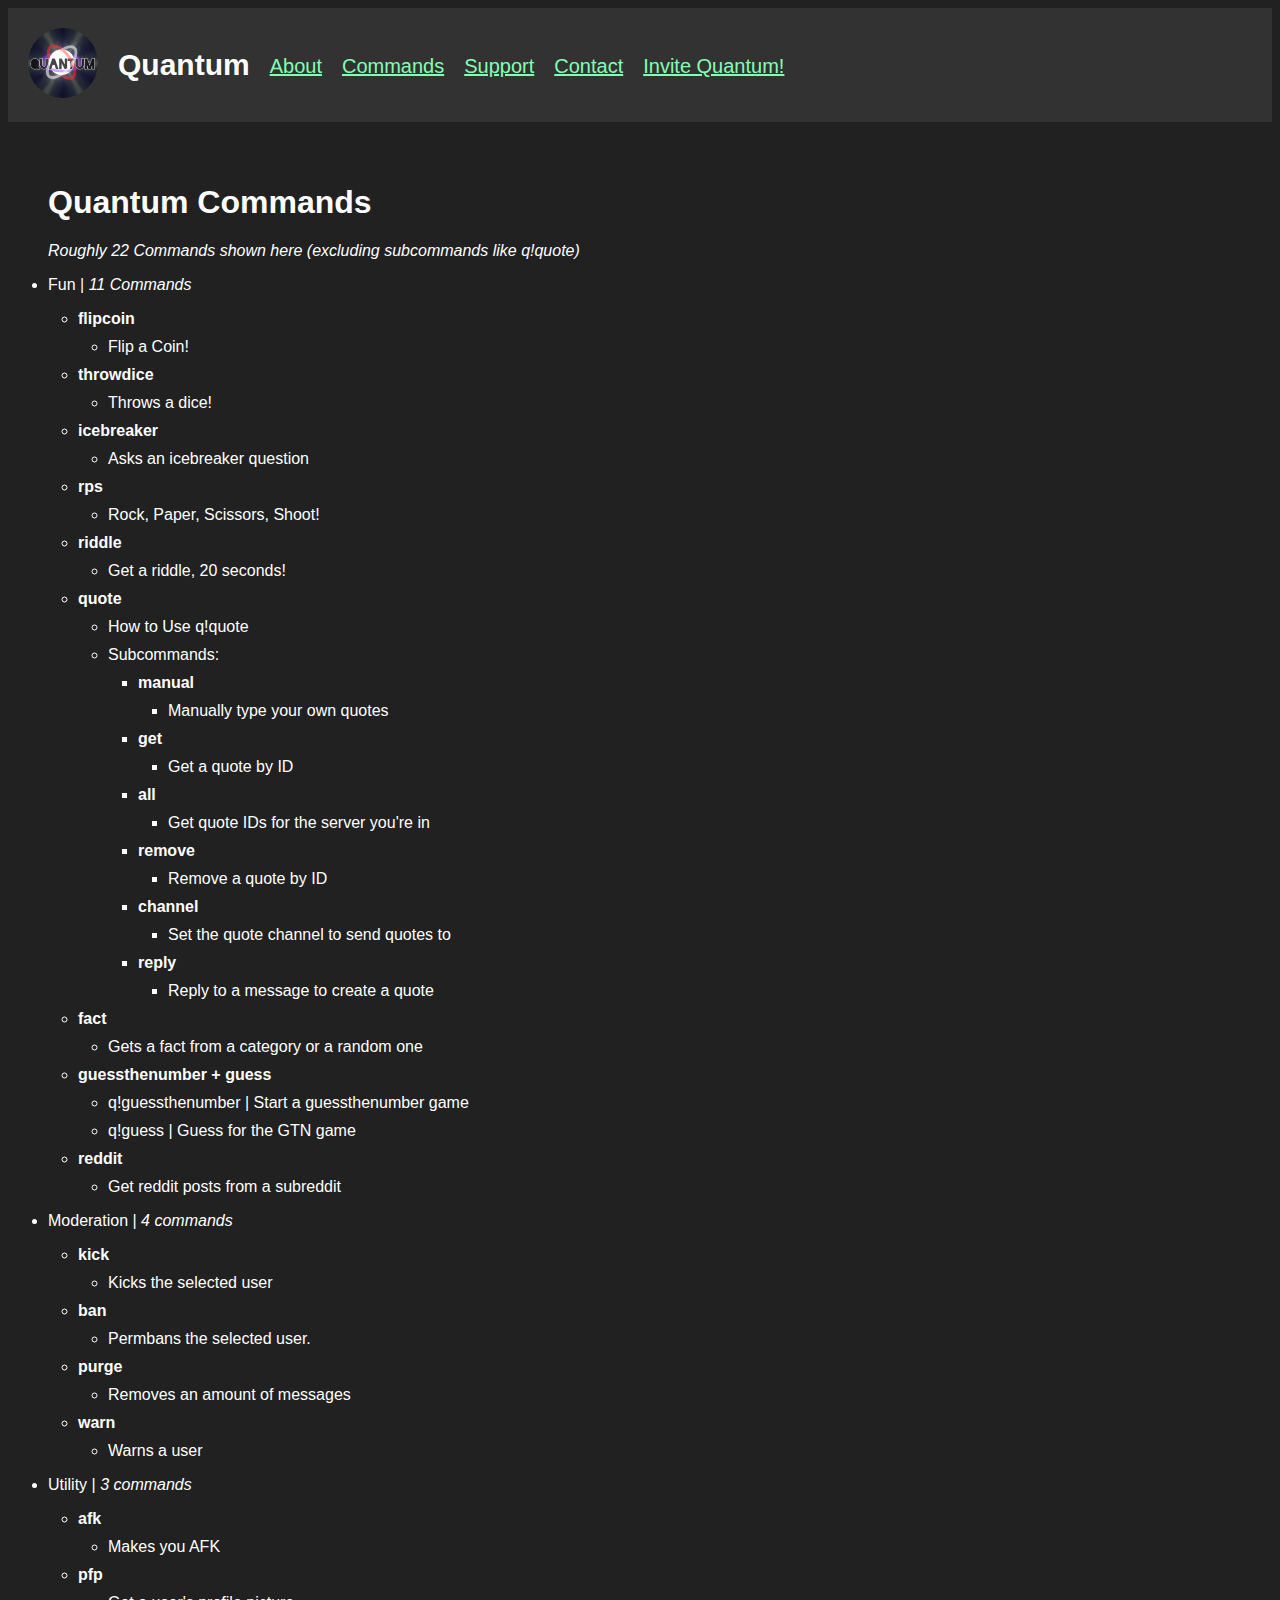
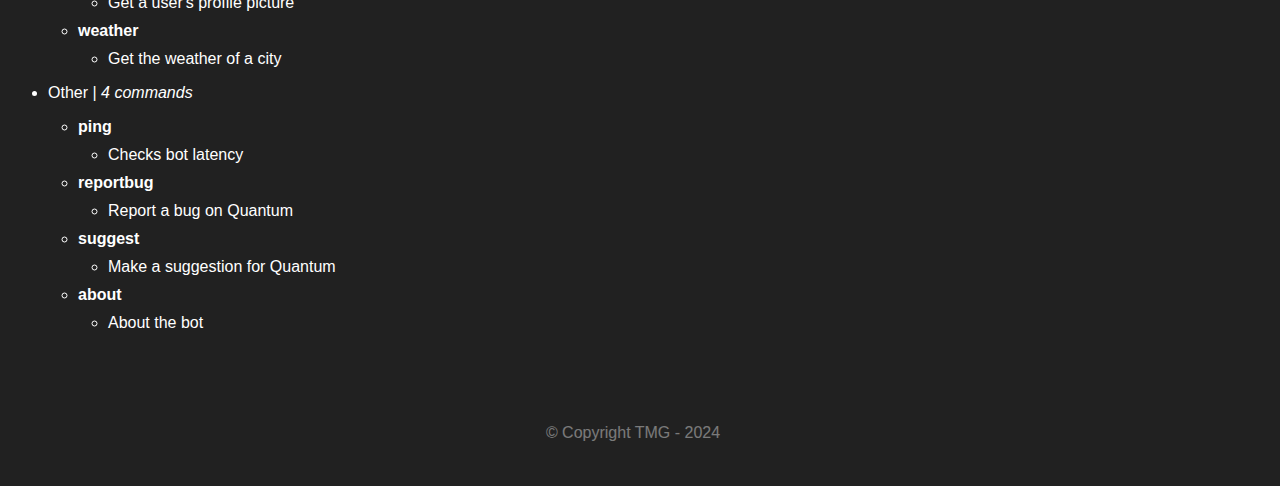
==== commands/index.html @ abca0de8 "Add files via upload" ====
<!DOCTYPE html>
<html lang="en">
<head>
    <meta charset="UTF-8">
    <meta name="viewport" content="width=device-width, initial-scale=1.0">
    <title>Quantum | Commands</title>
    <link rel="icon" type="image/png" href="../Quantum.png">
    <link rel="stylesheet" href="../style.css">
    <meta name="description" content="Quantum's Commands">
    <meta name="author" content="TMG">
</head>
<body>
    <div id="topbar">
        <img src="../Quantum.png" id="icon" class="titlebarelement">
        <h1 id="TitleText" class="titlebarelement">Quantum</h1>
        <a href="../" id="TitleText2">About</a>
        <a href="../commands" id="TitleText2">Commands</a>
        <a href="../support" id="TitleText2">Support</a>
        <a href="../contact" id="TitleText2">Contact</a>
        <a href="https://discord.com/oauth2/authorize?client_id=1196187116569366608" id="TitleText2">Invite Quantum!</a>
    </div>
    <div id="content">
        <h1>Quantum Commands</h1>
        <p><i>Roughly 22 Commands shown here (excluding subcommands like q!quote)</i></p>
        <li>Fun | <i>11 Commands</i></li>
            <ul>
                <li><b>flipcoin</b></li>
                <ul>
                    <li>Flip a Coin!</li>
                </ul>
                <li><b>throwdice</b></li>
                <ul>
                    <li>Throws a dice!</li>
                </ul>
                <li><b>icebreaker</b></li>
                <ul>
                    <li>Asks an icebreaker question</li>
                </ul>
                <li><b>rps</b></li>
                <ul>
                    <li>Rock, Paper, Scissors, Shoot!</li>
                </ul>
                <li><b>riddle</b></li>
                <ul>
                    <li>Get a riddle, 20 seconds!</li>
                </ul>
                <li><b>quote</b></li>
                <ul>
                    <li>How to Use q!quote</li>
                    <li>Subcommands:</li>
                    <ul>
                        <li><b>manual</b></li>
                        <ul>
                            <li>Manually type your own quotes</li>
                        </ul>
                        <li><b>get</b></li>
                        <ul>
                            <li>Get a quote by ID</li>
                        </ul>
                        <li><b>all</b></li>
                        <ul>
                            <li>Get quote IDs for the server you're in</li>
                        </ul>
                        <li><b>remove</b></li>
                        <ul>
                            <li>Remove a quote by ID</li>
                        </ul>
                        <li><b>channel</b></li>
                        <ul>
                            <li>Set the quote channel to send quotes to</li>
                        </ul>
                        <li><b>reply</b></li>
                        <ul>
                            <li>Reply to a message to create a quote</li>
                        </ul>
                    </ul>
                </ul>
                <li><b>fact</b></li>
                <ul>
                    <li>Gets a fact from a category or a random one</li>
                </ul>
                <li><b>guessthenumber + guess</b></li>
                <ul>
                    <li>q!guessthenumber | Start a guessthenumber game</li>
                    <li>q!guess | Guess for the GTN game</li>
                </ul>
                <li><b>reddit</b></li>
                <ul>
                    <li>Get reddit posts from a subreddit</li>
                </ul>
            </ul>
            <li>Moderation | <i>4 commands</i></li>
            <ul>
                <li><b>kick</b></li>
                <ul>
                    <li>Kicks the selected user</li>
                </ul>
                <li><b>ban</b></li>
                <ul>
                    <li>Permbans the selected user.</li>
                </ul>
                <li><b>purge</b></li>
                <ul>
                    <li>Removes an amount of messages</li>
                </ul>
                <li><b>warn</b></li>
                <ul>
                    <li>Warns a user</li>
                </ul>
            </ul>
            <li>Utility | <i>3 commands</i></li>
            <ul>
                <li><b>afk</b></li>
                <ul>
                    <li>Makes you AFK</li>
                </ul>
                <li><b>pfp</b></li>
                <ul>
                    <li>Get a user's profile picture</li>
                </ul>
                <li><b>weather</b></li>
                <ul>
                    <li>Get the weather of a city</li>
                </ul>
            </ul>
            <li>Other | <i>4 commands</i></li>
            <ul>
                <li><b>ping</b></li>
                <ul>
                    <li>Checks bot latency</li>
                </ul>
                <li><b>reportbug</b></li>
                <ul>
                    <li>Report a bug on Quantum</li>
                </ul>
                <li><b>suggest</b></li>
                <ul>
                    <li>Make a suggestion for Quantum</li>
                </ul>
                <li><b>about</b></li>
                <ul>
                    <li>About the bot</li>
                </ul>
            </ul>
    </div>
    <div id="footer">
        <p id="footertext">© Copyright TMG - 2024</p>
    </div>
</body>
</html>
---- style.css ----
body, html {
    background-color: #212121;
    color: #fff;
}

#icon {

    height: 70px;
    border-radius: 50%;
}

#topbar {
    height: fit-content;
    padding: 20px;
    max-width: 100%;
    background-color: #323232;
    display: flex;
}

#TitleText {
    font-family: "Arial";
    position: relative;
    margin-left: 20px;
    font-size: 30px;
}

#TitleText2 {
    font-family: "Arial";
    position: relative;
    margin-left: 20px;
    top: 27px;
    font-size: 20px;
    height: fit-content;
}

#content {
    padding: 40px;
    font-family: "Arial"
}

/* Default styles for all lists */
ul, ol {
    padding-left: 30px; /* Indentation for nested lists */
}

/* Second level (nested ul) marker */
ul {
    list-style-type: circle; /* Change to circle */
}

/* Third level (nested ul within a nested ul) marker */
ul ul ul {
    list-style-type: square; /* Change to square */
}

/* For ordered lists */
ol {
    list-style-type: decimal; /* Default numbers */
}

ol ol {
    list-style-type: lower-alpha; /* Change to lowercase letters */
}

ol ol ol {
    list-style-type: lower-roman; /* Change to lowercase roman numerals */
}

li {
    margin-top: 10px;
    margin-bottom: 10px;
}

a {
    color: #82ffb2;
    text-decoration: underline;
}

small {
    color: #888;
    font-size: 70%;
}

.accent {
    color: #82ffb2
}

::selection {
    color: #82ffb2;
    background-color: #0f05;
}

#footer {
    border-radius: 20px;
    opacity: 0.4;
    font-family: "Arial";
    height: fit-content;
    padding: 20px;
    width: 100vw;
    max-width: calc(100% - 54px);
    display: flex;
}

#footertext {
    position: relative;
    left: 50%;
    transform: translateX(-50%);
}
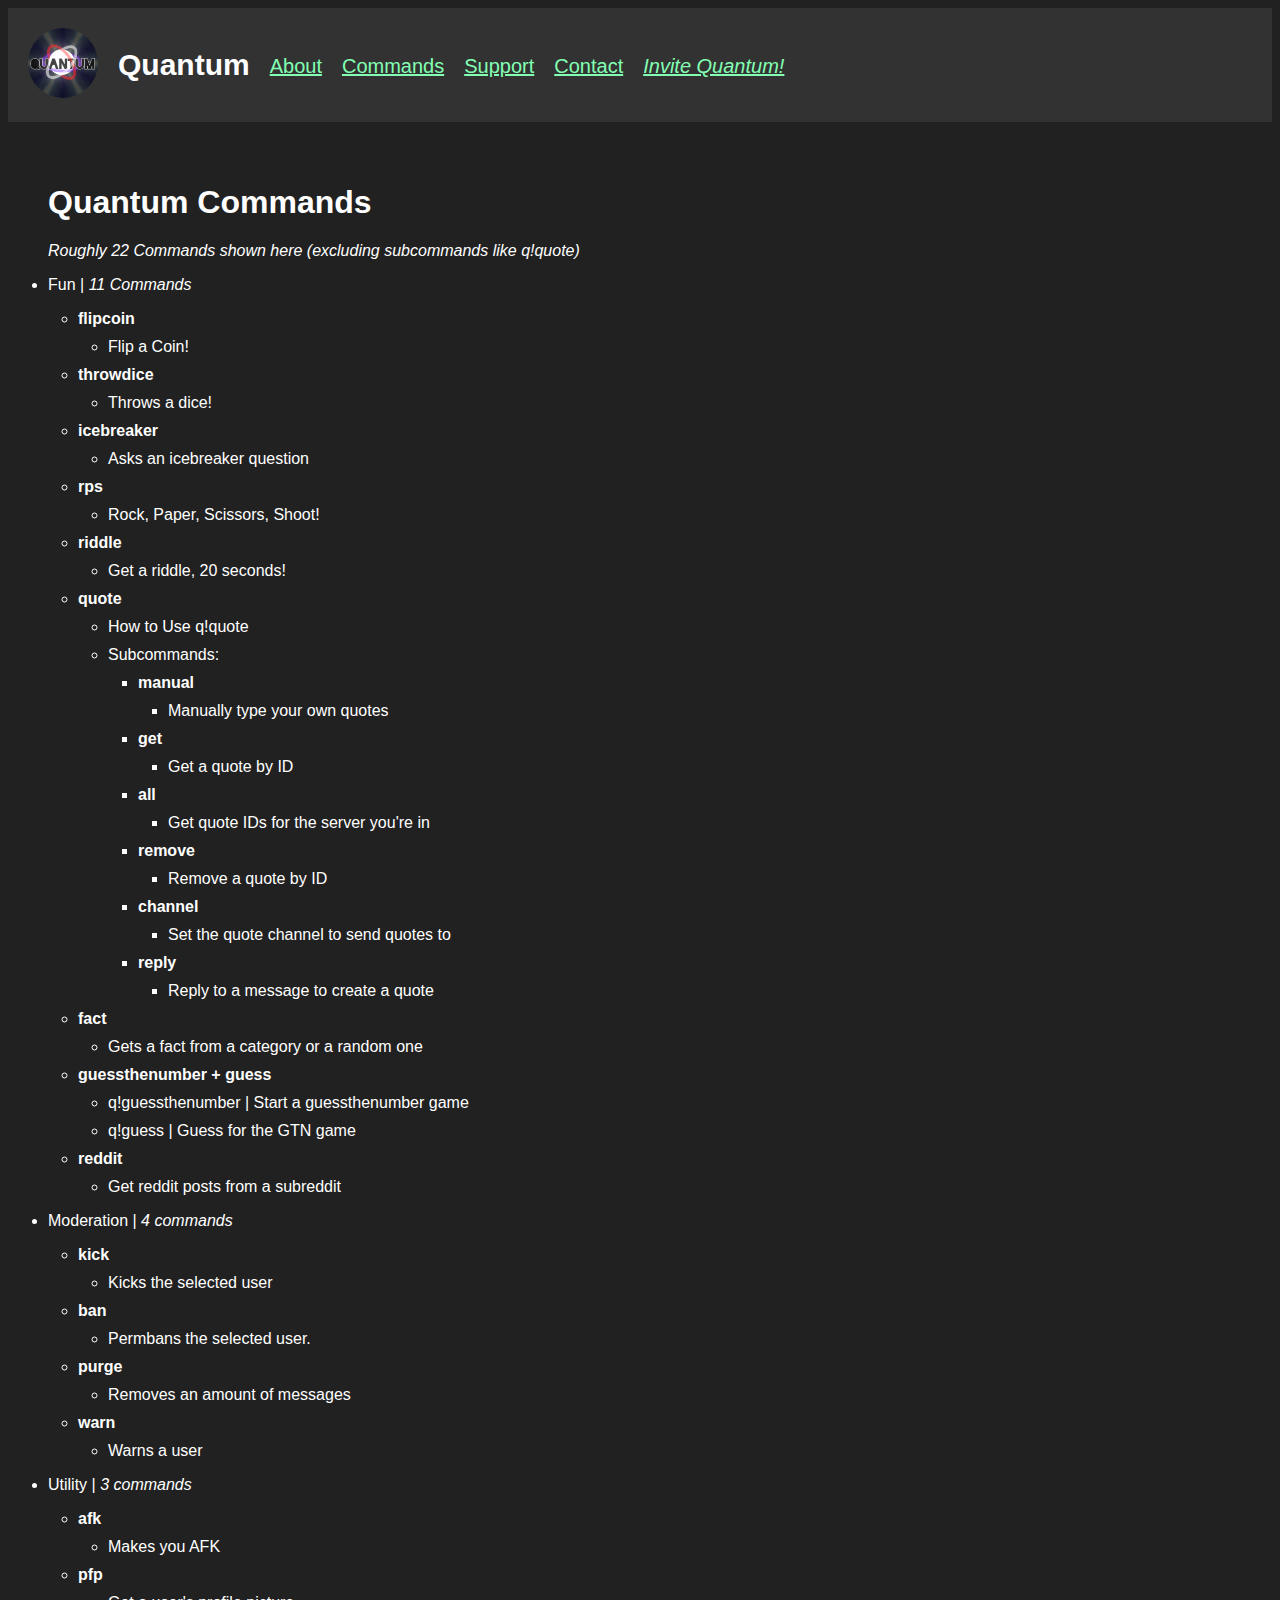
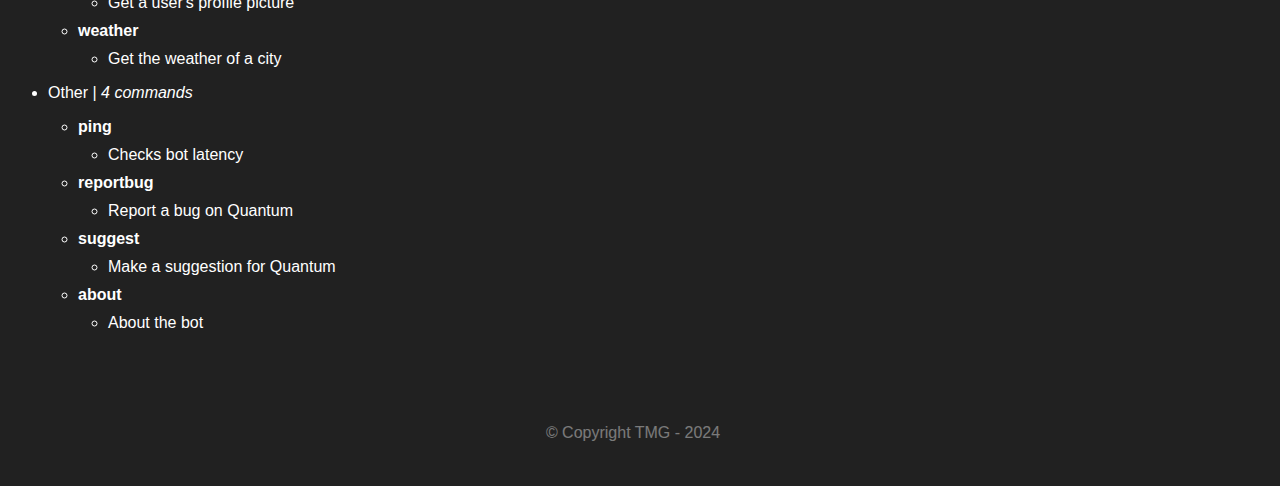
==== commit 44478c32: "Update index.html" ====
--- a/commands/index.html
+++ b/commands/index.html
@@ -17,7 +17,7 @@
         <a href="../commands" id="TitleText2">Commands</a>
         <a href="../support" id="TitleText2">Support</a>
         <a href="../contact" id="TitleText2">Contact</a>
-        <a href="https://discord.com/oauth2/authorize?client_id=1196187116569366608" id="TitleText2">Invite Quantum!</a>
+        <a href="https://discord.com/oauth2/authorize?client_id=1196187116569366608" id="TitleText2"><i>Invite Quantum!</i></a>
     </div>
     <div id="content">
         <h1>Quantum Commands</h1>
@@ -147,4 +147,4 @@
         <p id="footertext">© Copyright TMG - 2024</p>
     </div>
 </body>
-</html>+</html>
--- a/style.css
+++ b/style.css
@@ -4,7 +4,6 @@
 }
 
 #icon {
-
     height: 70px;
     border-radius: 50%;
 }
@@ -106,3 +105,14 @@
     left: 50%;
     transform: translateX(-50%);
 }
+
+code {
+    font-family: 'Courier New';
+    background-color: #0008;
+    border-radius: 3px;
+    border: 2px solid #fff2;
+}
+
+underline {
+    text-decoration: underline;
+}
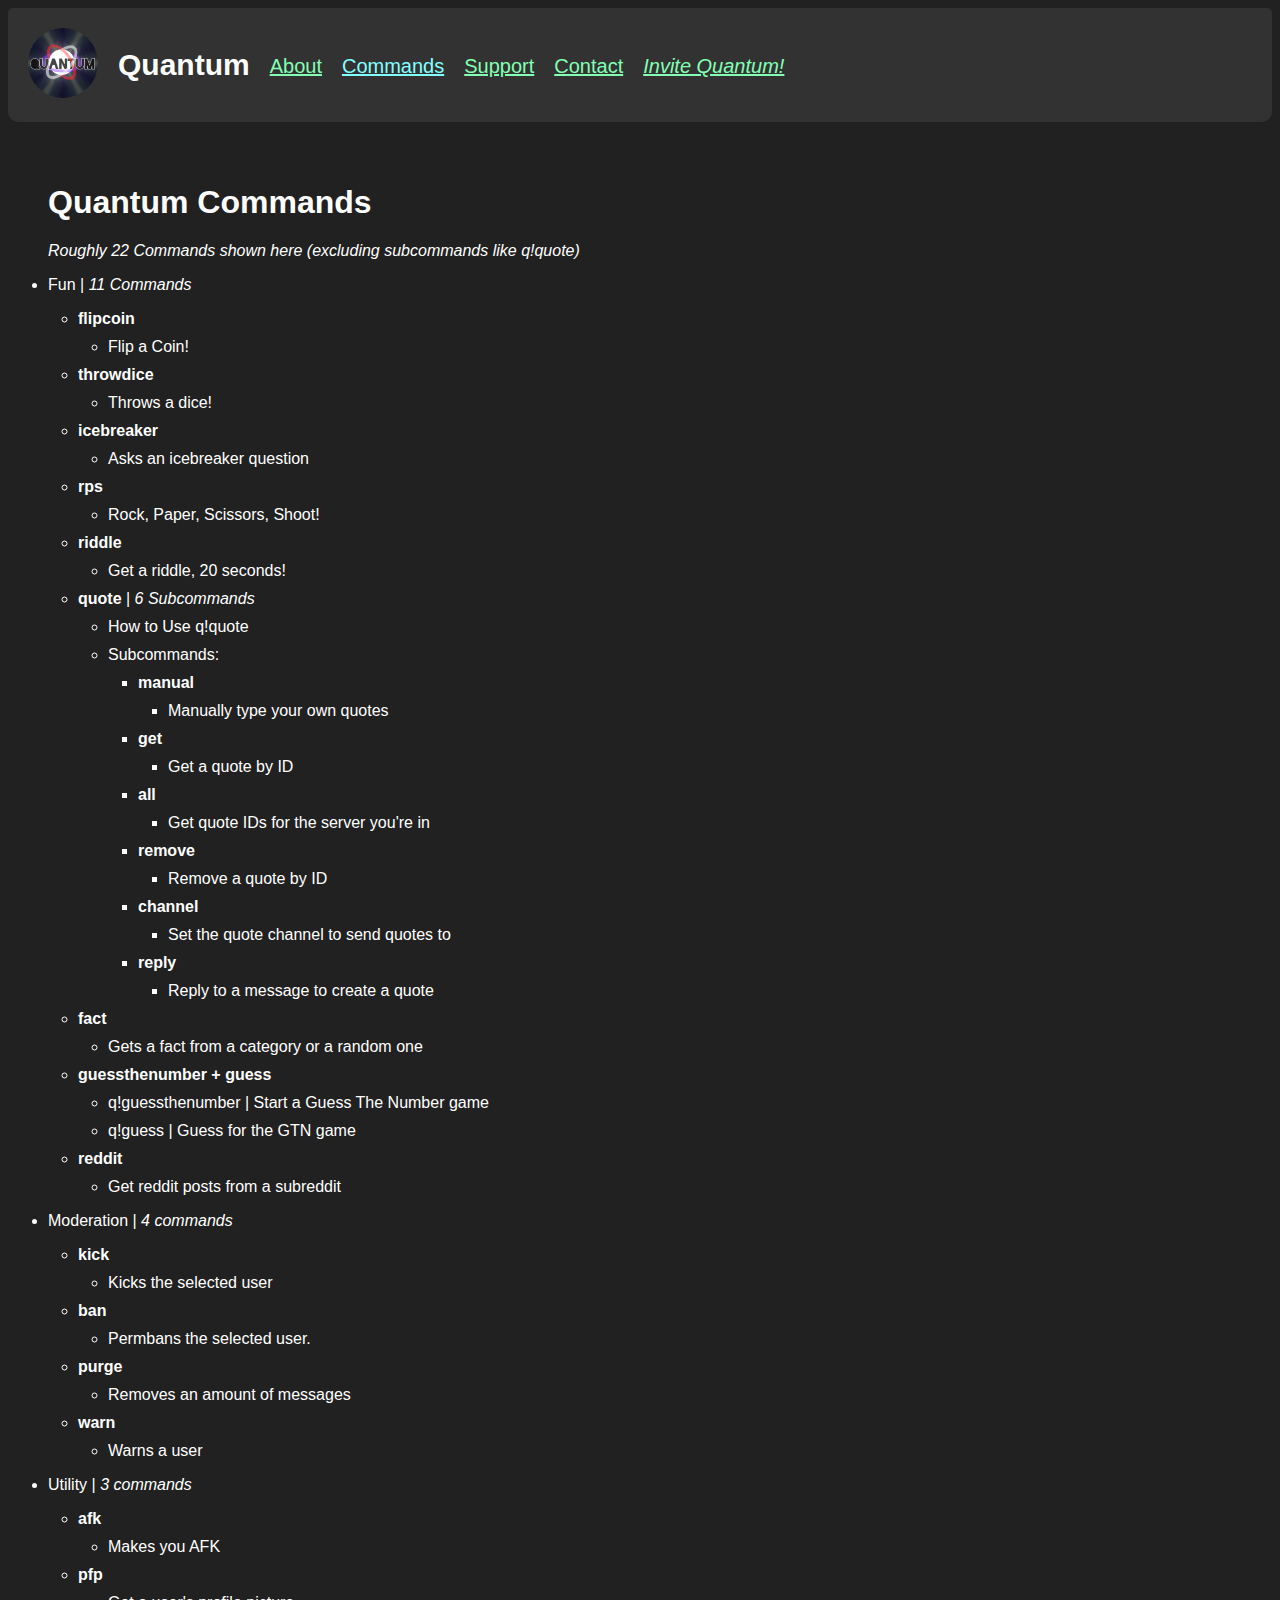
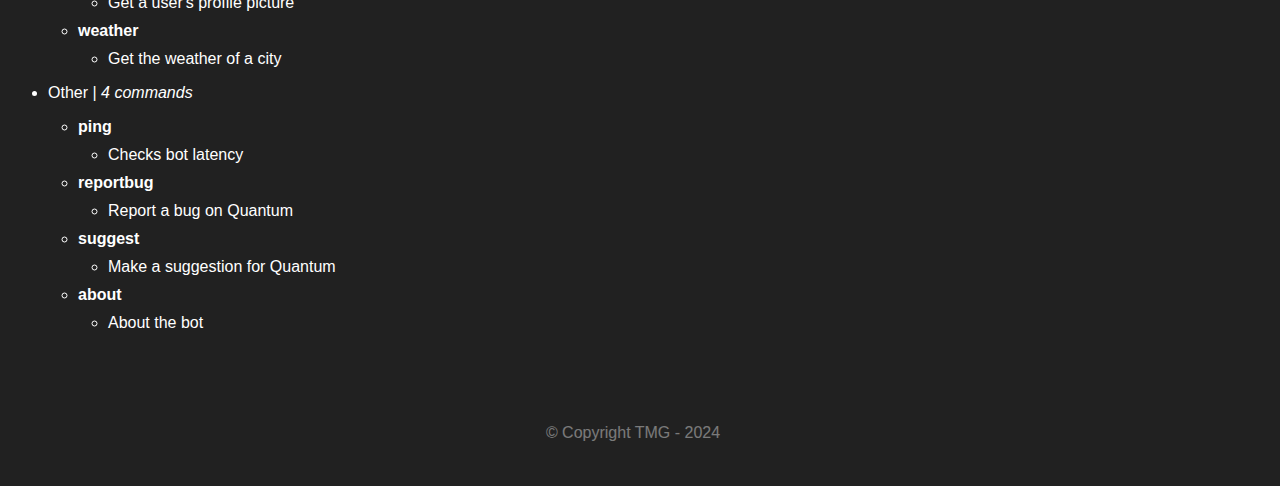
==== commit 74d47b91: "Update" ====
--- a/commands/index.html
+++ b/commands/index.html
@@ -14,7 +14,7 @@
         <img src="../Quantum.png" id="icon" class="titlebarelement">
         <h1 id="TitleText" class="titlebarelement">Quantum</h1>
         <a href="../" id="TitleText2">About</a>
-        <a href="../commands" id="TitleText2">Commands</a>
+        <a href="../commands" id="TitleText2" class="currentPage">Commands</a>
         <a href="../support" id="TitleText2">Support</a>
         <a href="../contact" id="TitleText2">Contact</a>
         <a href="https://discord.com/oauth2/authorize?client_id=1196187116569366608" id="TitleText2"><i>Invite Quantum!</i></a>
@@ -44,7 +44,7 @@
                 <ul>
                     <li>Get a riddle, 20 seconds!</li>
                 </ul>
-                <li><b>quote</b></li>
+                <li><b>quote</b> | <i>6 Subcommands</i></li>
                 <ul>
                     <li>How to Use q!quote</li>
                     <li>Subcommands:</li>
@@ -81,7 +81,7 @@
                 </ul>
                 <li><b>guessthenumber + guess</b></li>
                 <ul>
-                    <li>q!guessthenumber | Start a guessthenumber game</li>
+                    <li>q!guessthenumber | Start a Guess The Number game</li>
                     <li>q!guess | Guess for the GTN game</li>
                 </ul>
                 <li><b>reddit</b></li>
--- a/style.css
+++ b/style.css
@@ -1,3 +1,7 @@
+:root {
+    --topbarRadius: 10px
+}
+
 body, html {
     background-color: #212121;
     color: #fff;
@@ -14,6 +18,10 @@
     max-width: 100%;
     background-color: #323232;
     display: flex;
+    border-bottom-left-radius: var(--topbarRadius);
+    border-bottom-right-radius: var(--topbarRadius);
+    border-top-left-radius: calc(var(--topbarRadius)/2);
+    border-top-right-radius: calc(var(--topbarRadius)/2);
 }
 
 #TitleText {
@@ -116,3 +124,7 @@
 underline {
     text-decoration: underline;
 }
+
+.currentPage {
+    color: #82ffff
+}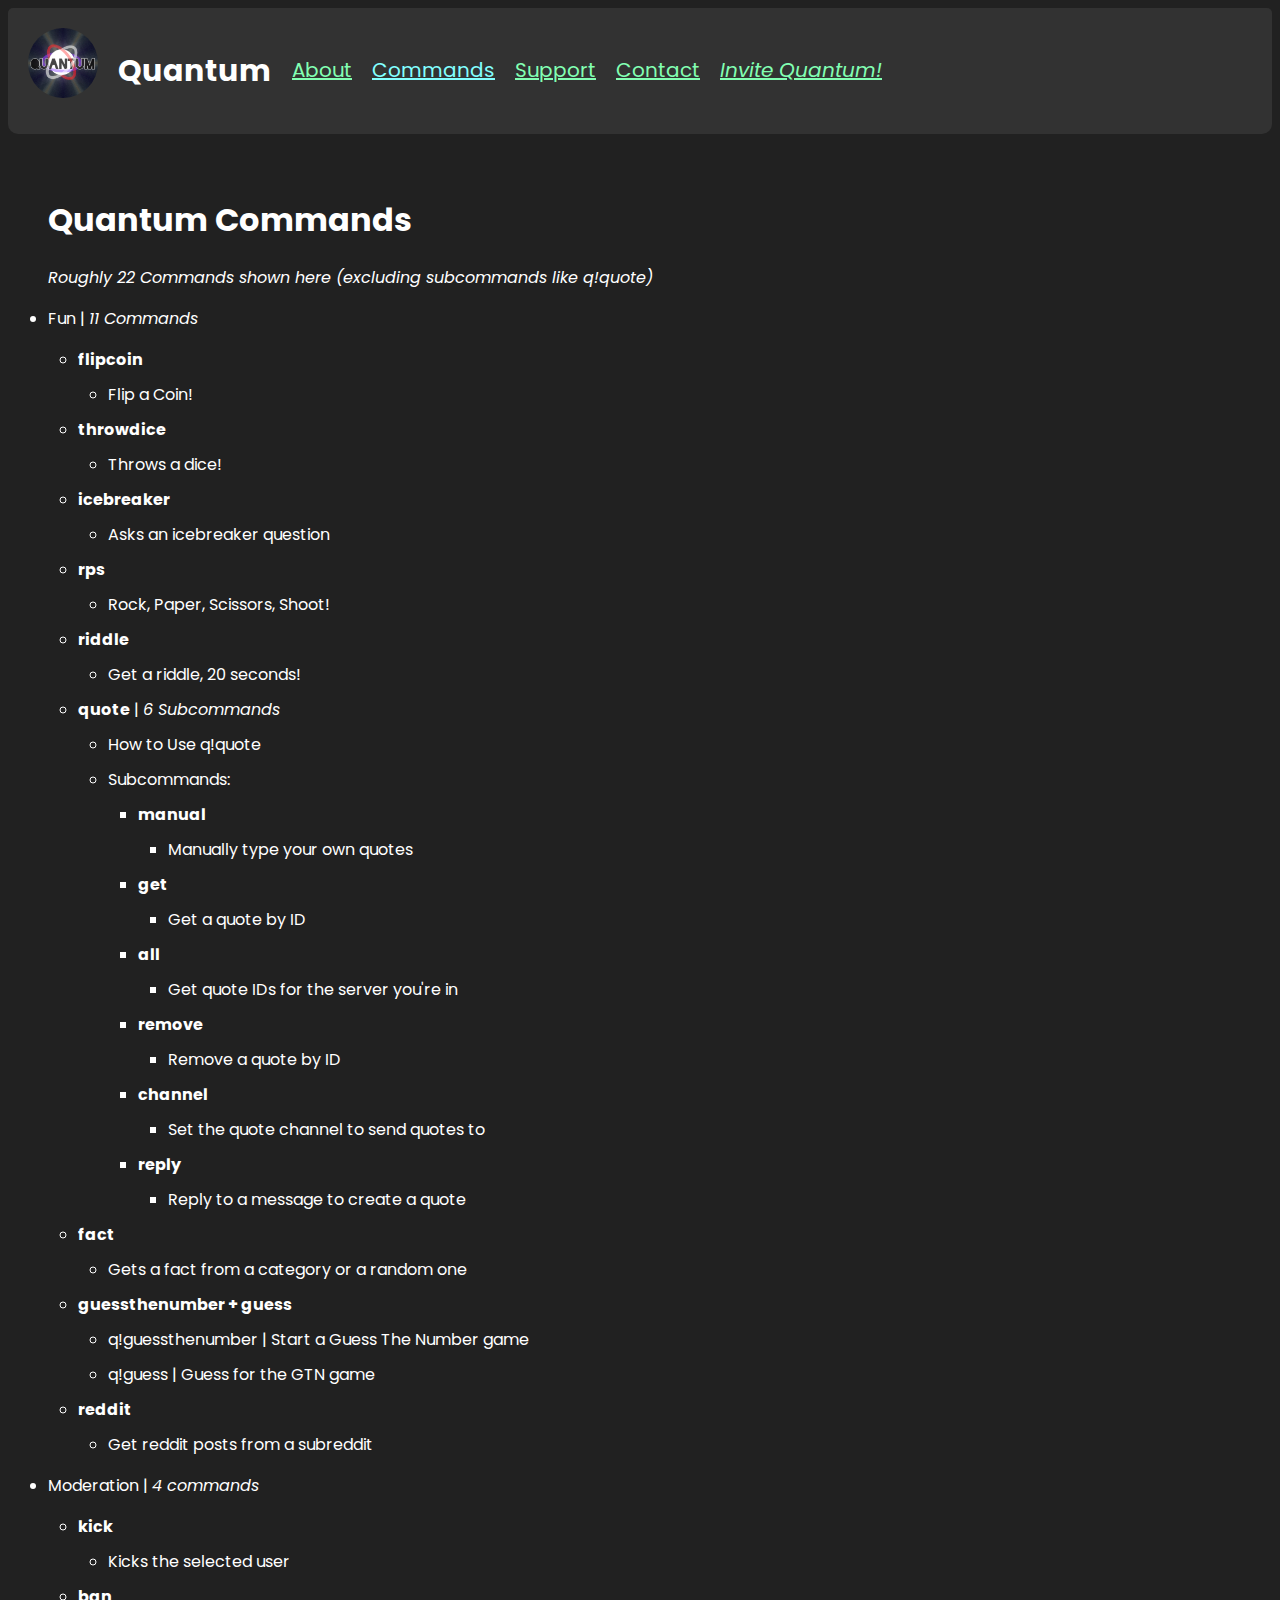
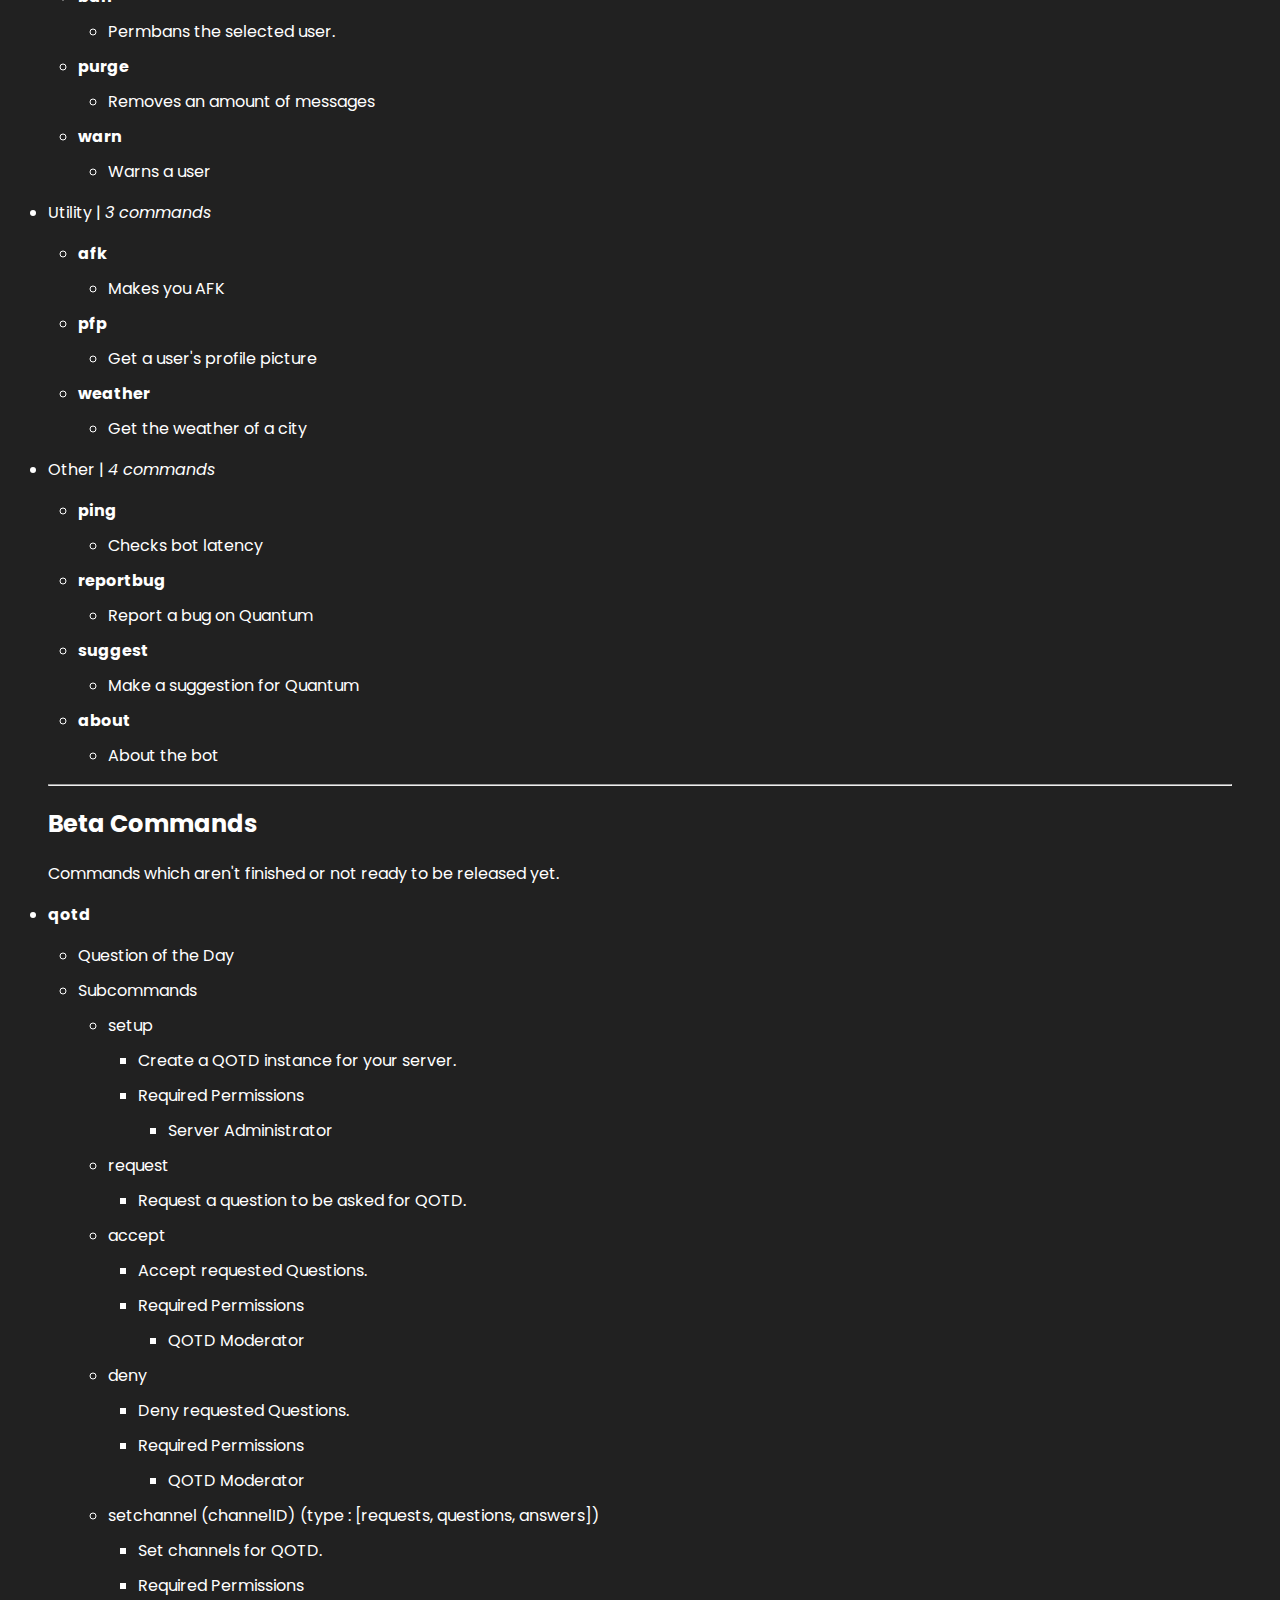
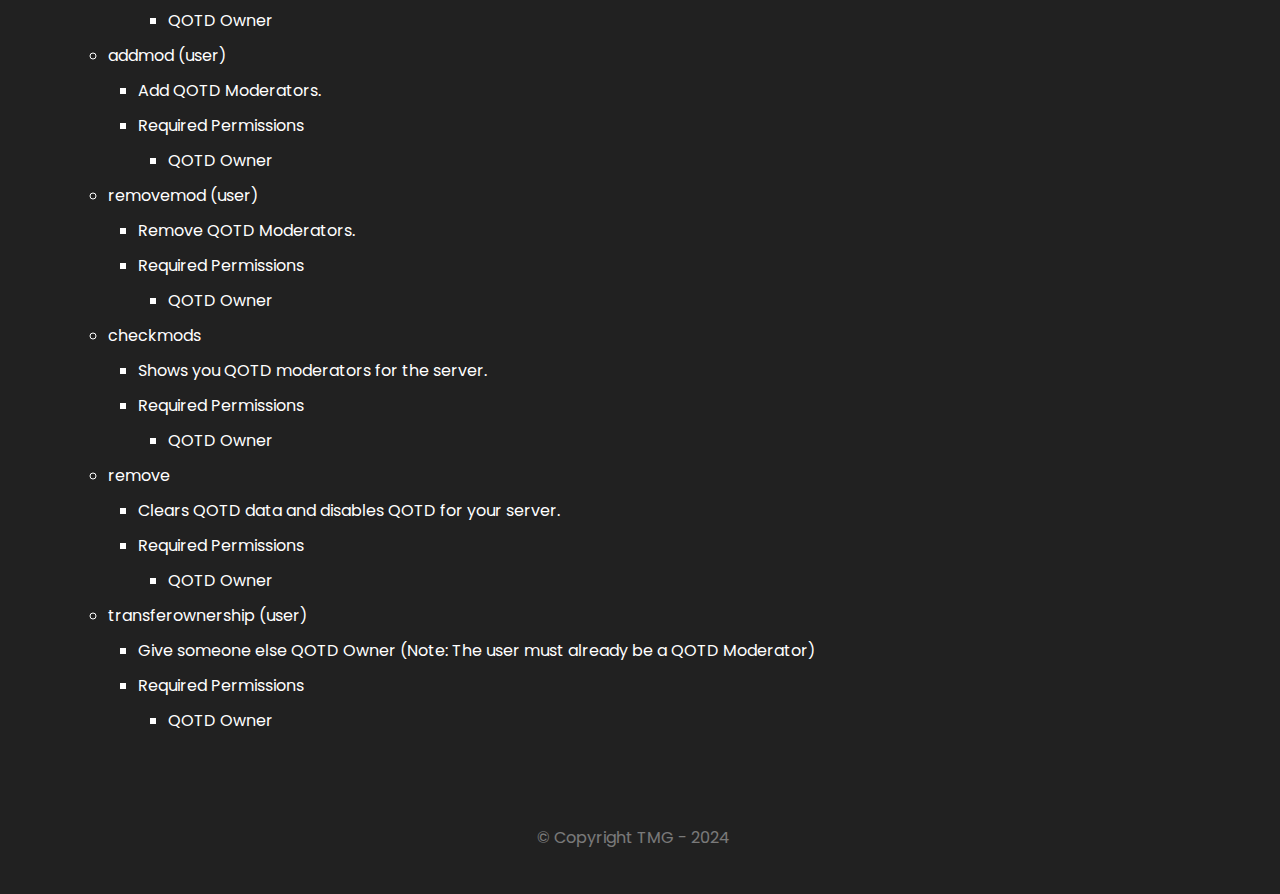
==== commit 35588d12: "Added beta commands to Commands Page" ====
--- a/commands/index.html
+++ b/commands/index.html
@@ -89,7 +89,7 @@
                     <li>Get reddit posts from a subreddit</li>
                 </ul>
             </ul>
-            <li>Moderation | <i>4 commands</i></li>
+        <li>Moderation | <i>4 commands</i></li>
             <ul>
                 <li><b>kick</b></li>
                 <ul>
@@ -108,7 +108,7 @@
                     <li>Warns a user</li>
                 </ul>
             </ul>
-            <li>Utility | <i>3 commands</i></li>
+        <li>Utility | <i>3 commands</i></li>
             <ul>
                 <li><b>afk</b></li>
                 <ul>
@@ -123,7 +123,7 @@
                     <li>Get the weather of a city</li>
                 </ul>
             </ul>
-            <li>Other | <i>4 commands</i></li>
+        <li>Other | <i>4 commands</i></li>
             <ul>
                 <li><b>ping</b></li>
                 <ul>
@@ -142,6 +142,92 @@
                     <li>About the bot</li>
                 </ul>
             </ul>
+        <hr>
+        <h2>Beta Commands</h2>
+        <p>Commands which aren't finished or not ready to be released yet.</p>
+        <li><b>qotd</b></li>
+        <ul>
+            <li>Question of the Day</li>
+            <li>Subcommands</li>
+            <ul>
+                <li>setup</li>
+                <ul>
+                    <li>Create a QOTD instance for your server.</li>
+                    <li>Required Permissions</li>
+                    <ul>
+                        <li>Server Administrator</li>
+                    </ul>
+                </ul>
+                <li>request</li>
+                <ul>
+                    <li>Request a question to be asked for QOTD.</li>
+                </ul>
+                <li>accept</li>
+                <ul>
+                    <li>Accept requested Questions.</li>
+                    <li>Required Permissions</li>
+                    <ul>
+                        <li>QOTD Moderator</li>
+                    </ul>
+                </ul>
+                <li>deny</li>
+                <ul>
+                    <li>Deny requested Questions.</li>
+                    <li>Required Permissions</li>
+                    <ul>
+                        <li>QOTD Moderator</li>
+                    </ul>
+                </ul>
+                <li>setchannel (channelID) (type : [requests, questions, answers])</li>
+                <ul>
+                    <li>Set channels for QOTD.</li>
+                    <li>Required Permissions</li>
+                    <ul>
+                        <li>QOTD Owner</li>
+                    </ul>
+                </ul>
+                <li>addmod (user)</li>
+                <ul>
+                    <li>Add QOTD Moderators.</li>
+                    <li>Required Permissions</li>
+                    <ul>
+                        <li>QOTD Owner</li>
+                    </ul>
+                </ul>
+                <li>removemod (user)</li>
+                <ul>
+                    <li>Remove QOTD Moderators.</li>
+                    <li>Required Permissions</li>
+                    <ul>
+                        <li>QOTD Owner</li>
+                    </ul>
+                </ul>
+                <li>checkmods</li>
+                <ul>
+                    <li>Shows you QOTD moderators for the server.</li>
+                    <li>Required Permissions</li>
+                    <ul>
+                        <li>QOTD Owner</li>
+                    </ul>
+                </ul>
+                <li>remove</li>
+                <ul>
+                    <li>Clears QOTD data and disables QOTD for your server.</li>
+                    <li>Required Permissions</li>
+                    <ul>
+                        <li>QOTD Owner</li>
+                    </ul>
+                </ul>
+                <li>transferownership (user)</li>
+                <ul>
+                    <li>Give someone else QOTD Owner (Note: The user must already be a QOTD Moderator)</li>
+                    <li>Required Permissions</li>
+                    <ul>
+                        <li>QOTD Owner</li>
+                    </ul>
+                </ul>
+            </ul>
+        </ul>
     </div>
     <div id="footer">
         <p id="footertext">© Copyright TMG - 2024</p>
--- a/style.css
+++ b/style.css
@@ -1,3 +1,10 @@
+/*
+Poppins & Protest Strike
+*/
+
+@import url('https://fonts.googleapis.com/css2?family=Poppins:ital,wght@0,100;0,200;0,300;0,400;0,500;0,600;0,700;0,800;0,900;1,100;1,200;1,300;1,400;1,500;1,600;1,700;1,800;1,900&display=swap');
+@import url('https://fonts.googleapis.com/css2?family=Indie+Flower&display=swap');
+
 :root {
     --topbarRadius: 10px
 }
@@ -25,14 +32,14 @@
 }
 
 #TitleText {
-    font-family: "Arial";
+    font-family: "Poppins";
     position: relative;
     margin-left: 20px;
     font-size: 30px;
 }
 
 #TitleText2 {
-    font-family: "Arial";
+    font-family: "Poppins";
     position: relative;
     margin-left: 20px;
     top: 27px;
@@ -42,7 +49,7 @@
 
 #content {
     padding: 40px;
-    font-family: "Arial"
+    font-family: "Poppins"
 }
 
 /* Default styles for all lists */
@@ -100,7 +107,7 @@
 #footer {
     border-radius: 20px;
     opacity: 0.4;
-    font-family: "Arial";
+    font-family: "Poppins";
     height: fit-content;
     padding: 20px;
     width: 100vw;
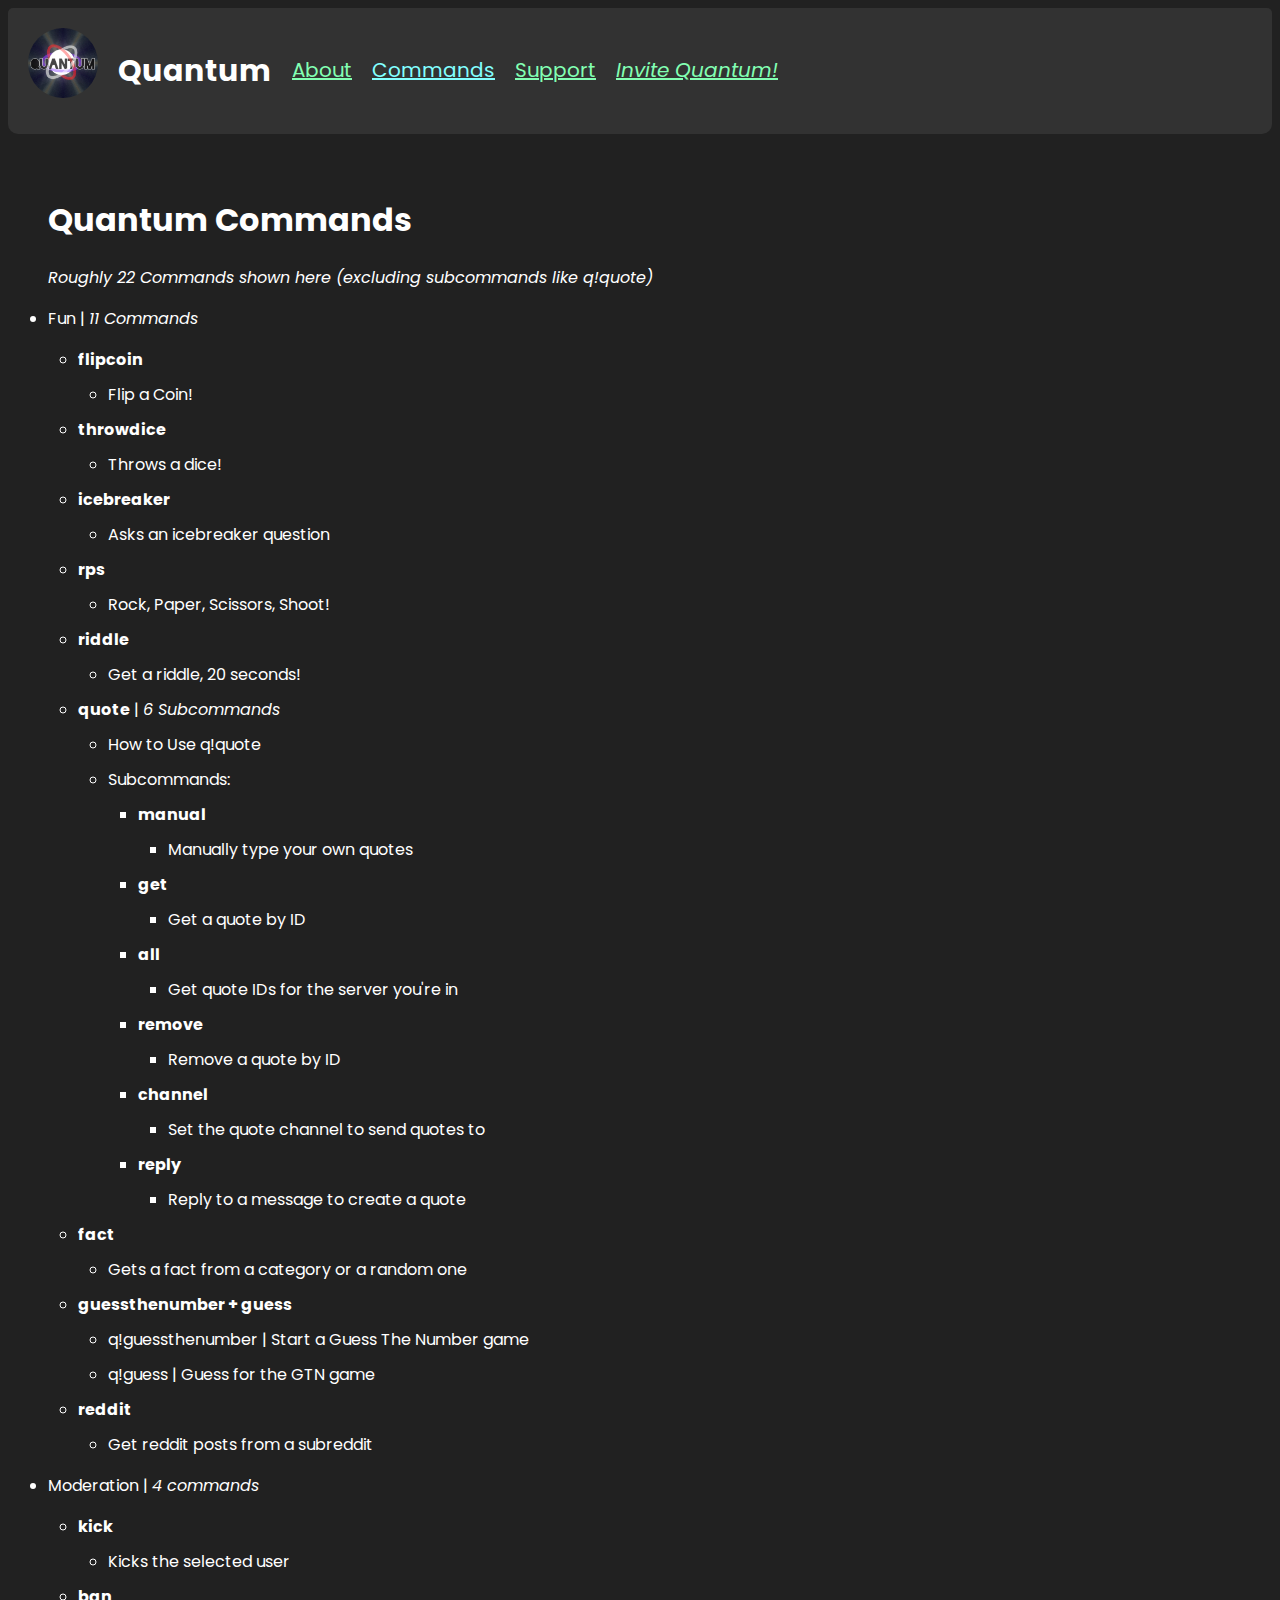
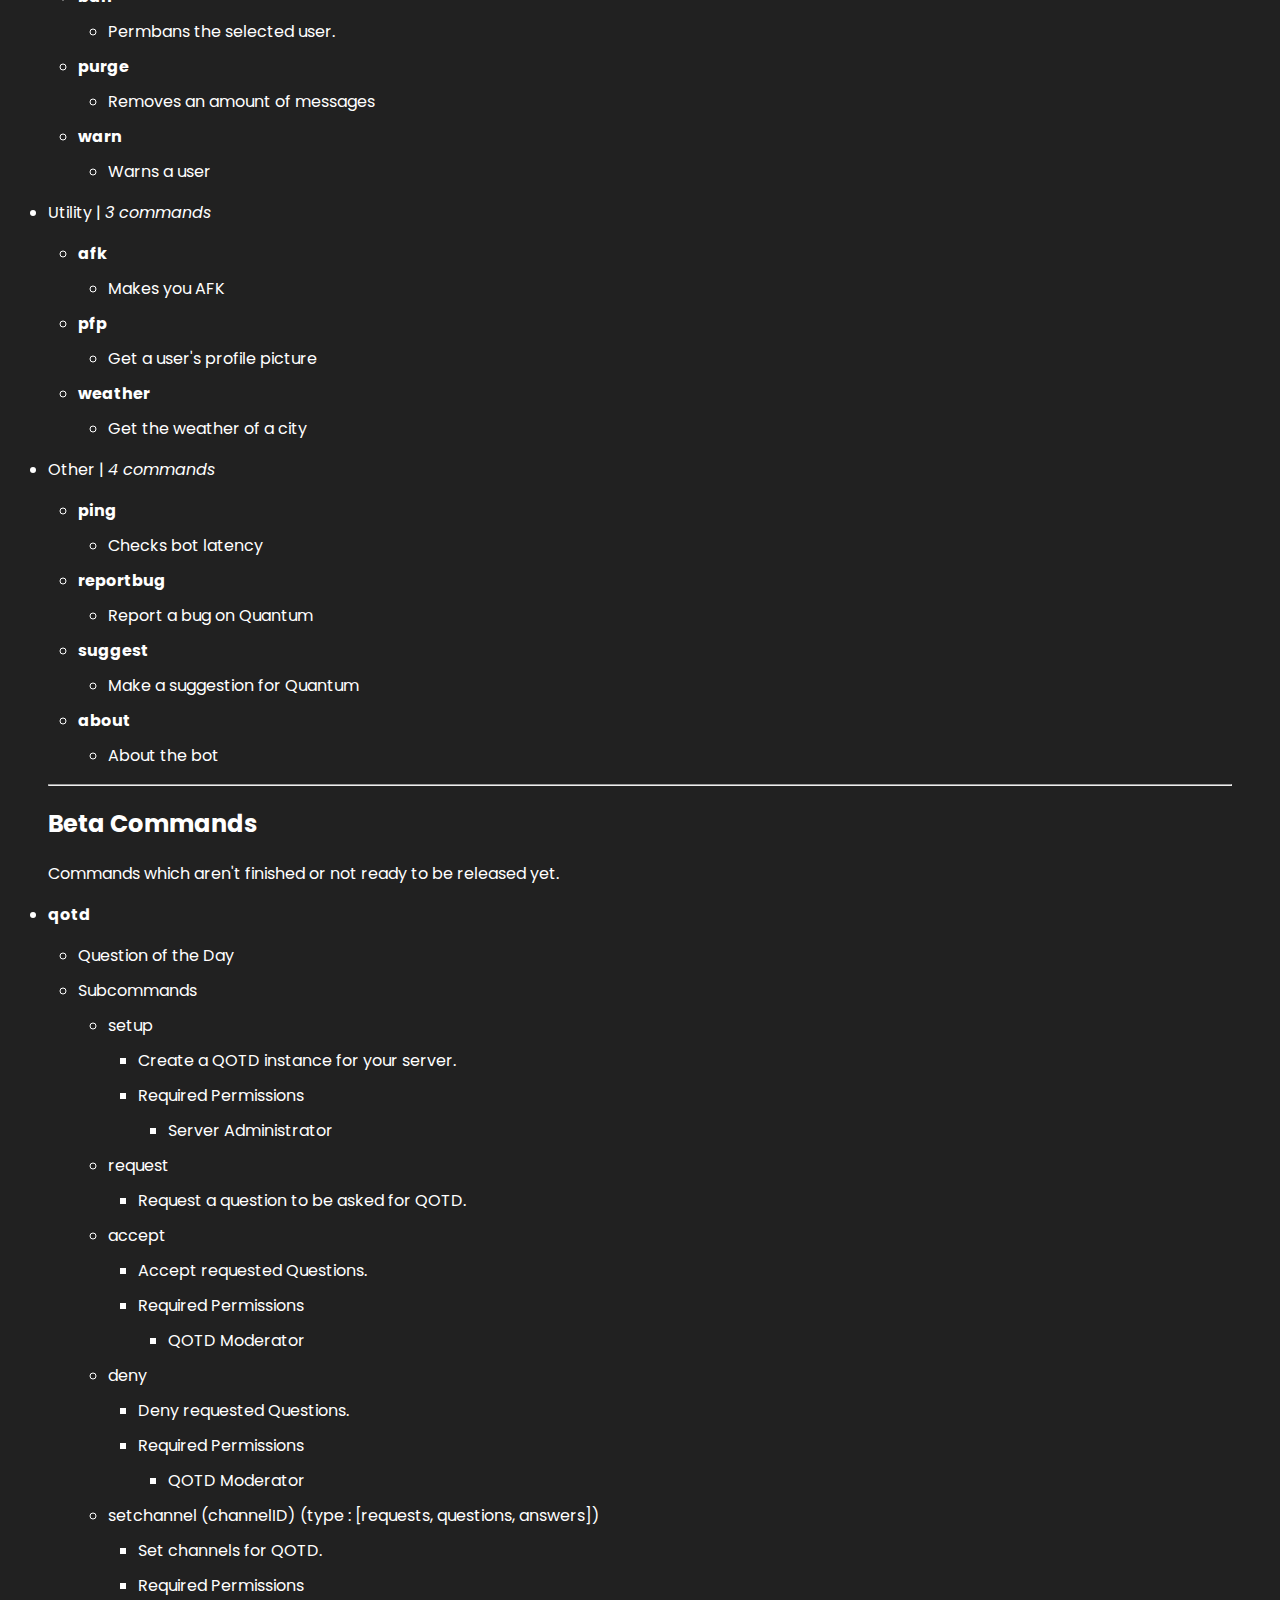
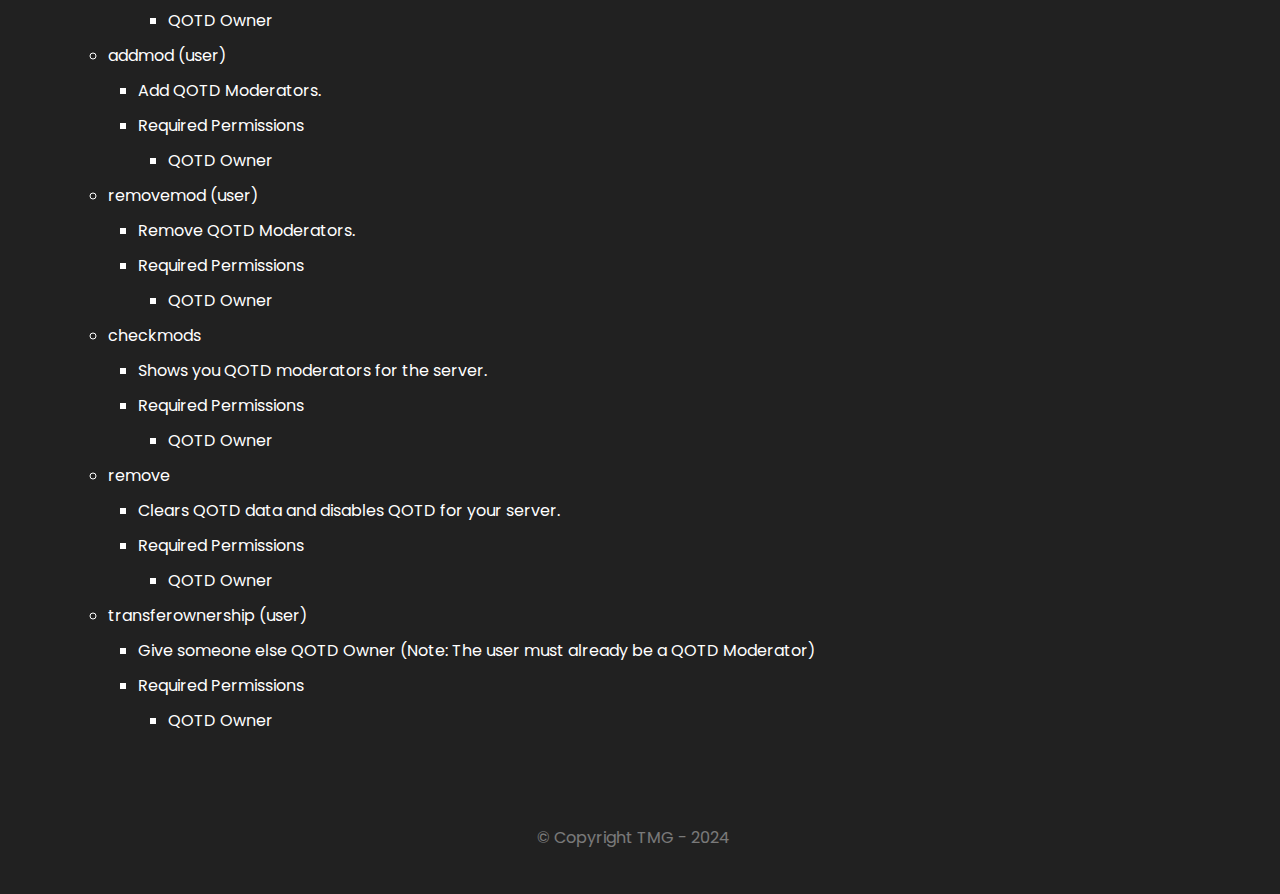
==== commit 7882ffeb: "Remove Contact Page" ====
--- a/commands/index.html
+++ b/commands/index.html
@@ -4,7 +4,7 @@
     <meta charset="UTF-8">
     <meta name="viewport" content="width=device-width, initial-scale=1.0">
     <title>Quantum | Commands</title>
-    <link rel="icon" type="image/png" href="../Quantum.png">
+    <link rel="icon" type="image/png" href="../favicon.png">
     <link rel="stylesheet" href="../style.css">
     <meta name="description" content="Quantum's Commands">
     <meta name="author" content="TMG">
@@ -16,7 +16,6 @@
         <a href="../" id="TitleText2">About</a>
         <a href="../commands" id="TitleText2" class="currentPage">Commands</a>
         <a href="../support" id="TitleText2">Support</a>
-        <a href="../contact" id="TitleText2">Contact</a>
         <a href="https://discord.com/oauth2/authorize?client_id=1196187116569366608" id="TitleText2"><i>Invite Quantum!</i></a>
     </div>
     <div id="content">
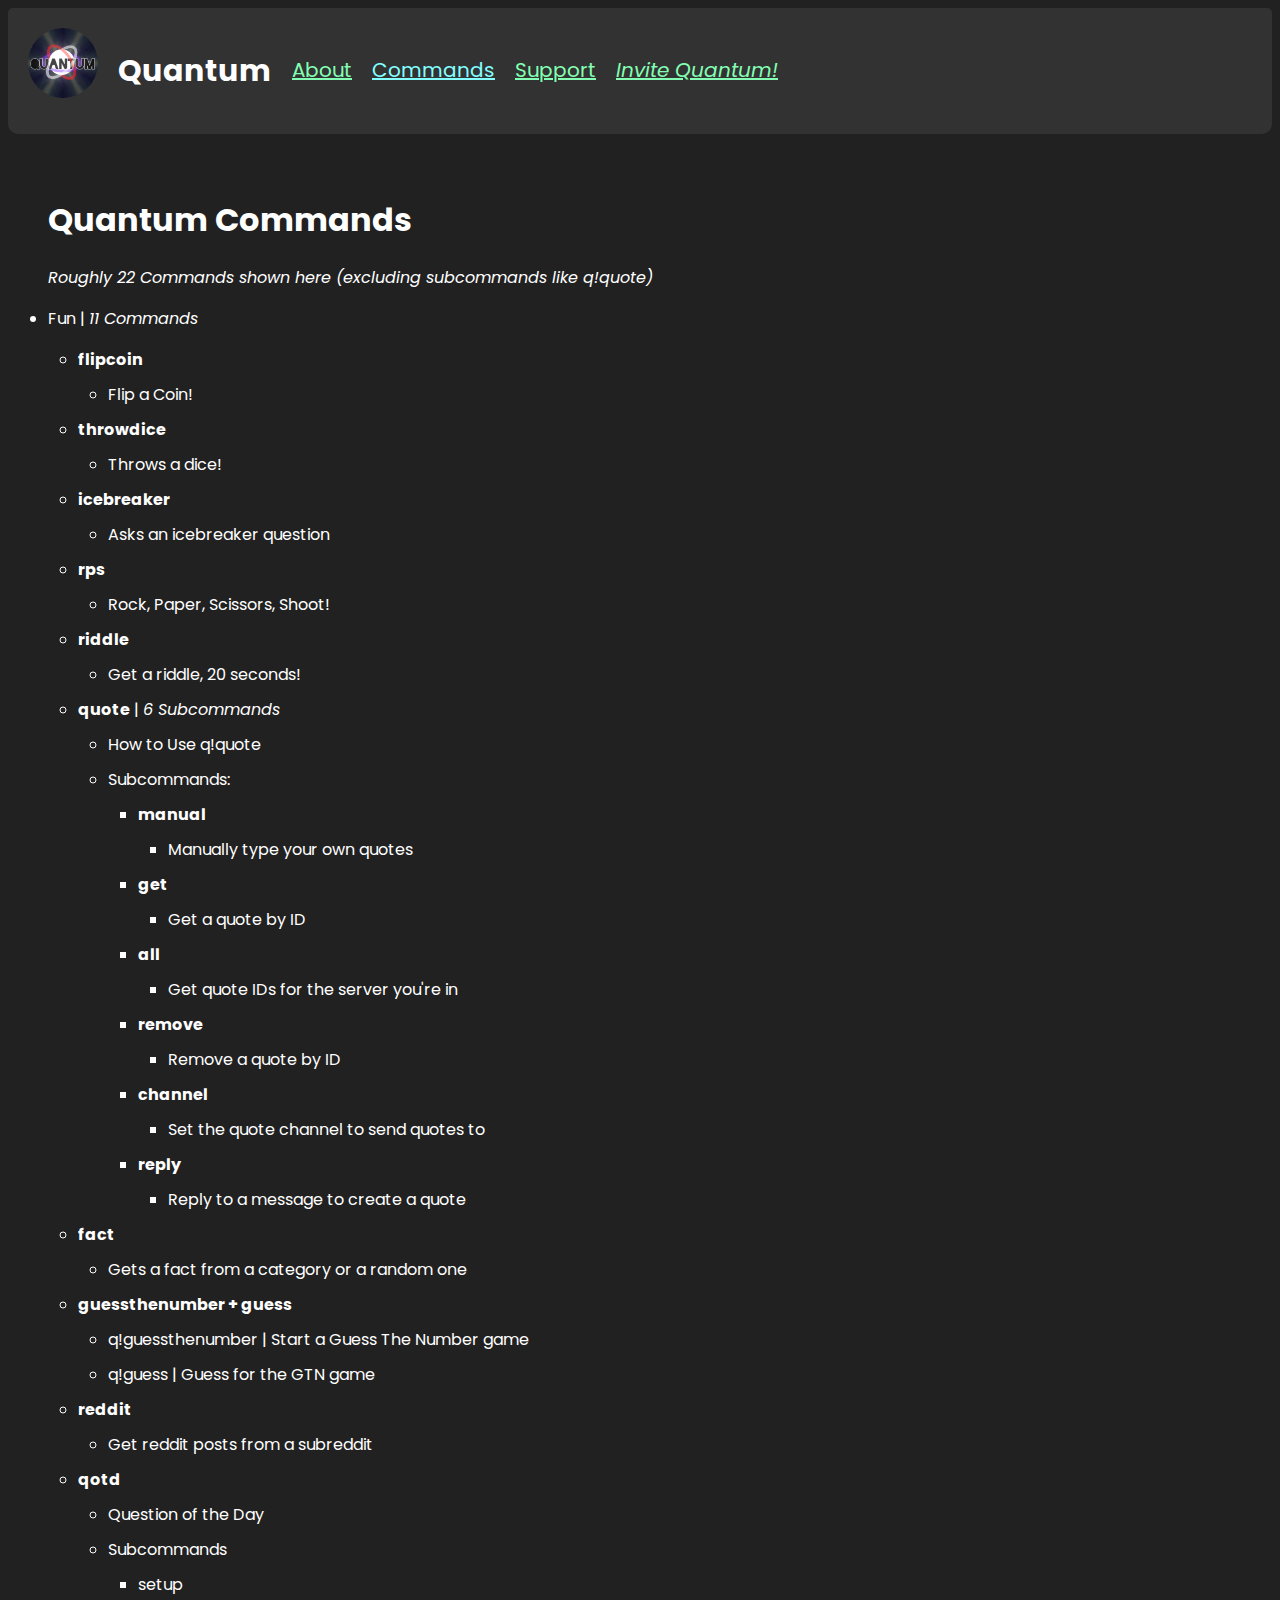
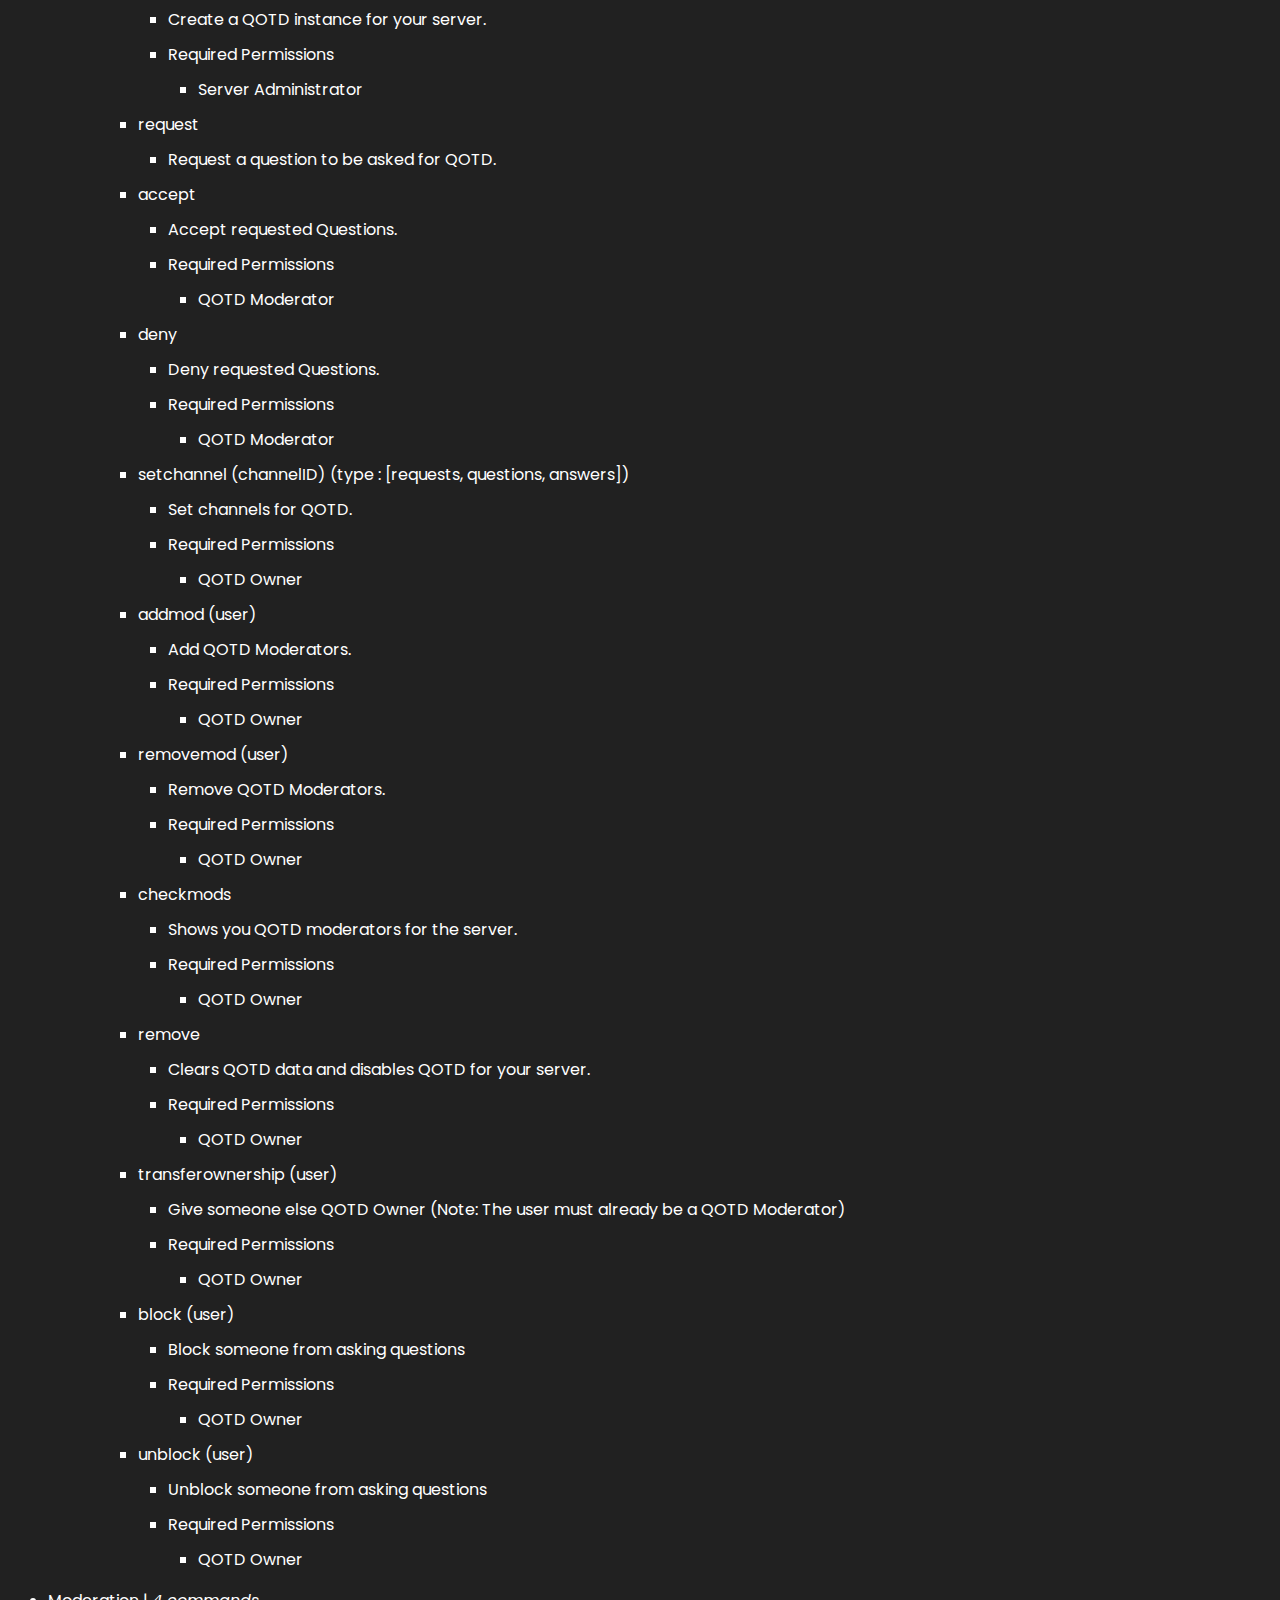
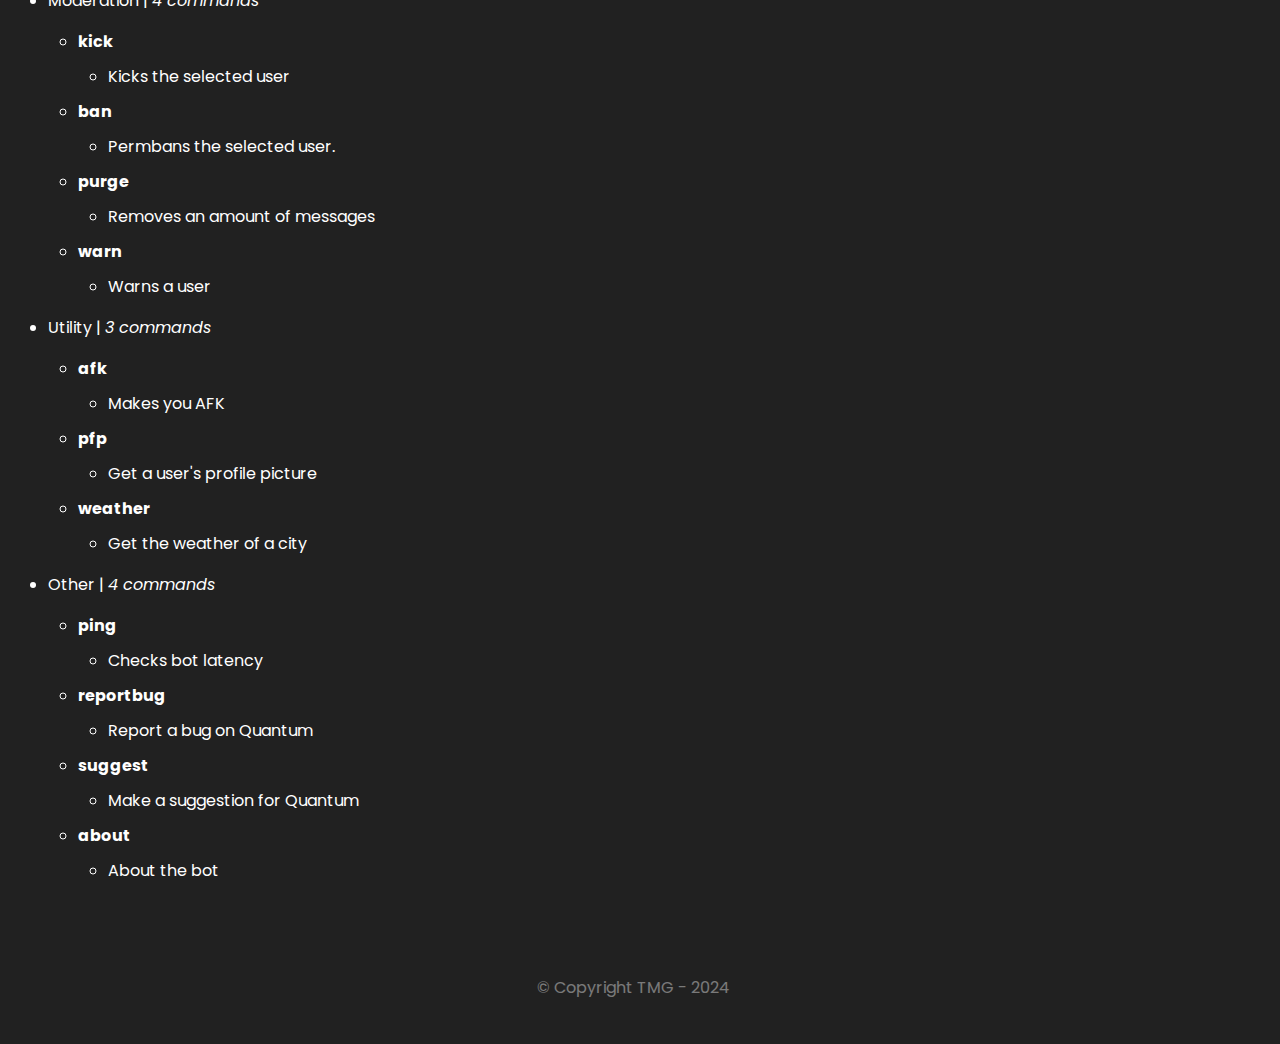
==== commit 4767dfdb: "Moved QOTD from Beta to Fun" ====
--- a/commands/index.html
+++ b/commands/index.html
@@ -87,64 +87,7 @@
                 <ul>
                     <li>Get reddit posts from a subreddit</li>
                 </ul>
-            </ul>
-        <li>Moderation | <i>4 commands</i></li>
-            <ul>
-                <li><b>kick</b></li>
-                <ul>
-                    <li>Kicks the selected user</li>
-                </ul>
-                <li><b>ban</b></li>
-                <ul>
-                    <li>Permbans the selected user.</li>
-                </ul>
-                <li><b>purge</b></li>
-                <ul>
-                    <li>Removes an amount of messages</li>
-                </ul>
-                <li><b>warn</b></li>
-                <ul>
-                    <li>Warns a user</li>
-                </ul>
-            </ul>
-        <li>Utility | <i>3 commands</i></li>
-            <ul>
-                <li><b>afk</b></li>
-                <ul>
-                    <li>Makes you AFK</li>
-                </ul>
-                <li><b>pfp</b></li>
-                <ul>
-                    <li>Get a user's profile picture</li>
-                </ul>
-                <li><b>weather</b></li>
-                <ul>
-                    <li>Get the weather of a city</li>
-                </ul>
-            </ul>
-        <li>Other | <i>4 commands</i></li>
-            <ul>
-                <li><b>ping</b></li>
-                <ul>
-                    <li>Checks bot latency</li>
-                </ul>
-                <li><b>reportbug</b></li>
-                <ul>
-                    <li>Report a bug on Quantum</li>
-                </ul>
-                <li><b>suggest</b></li>
-                <ul>
-                    <li>Make a suggestion for Quantum</li>
-                </ul>
-                <li><b>about</b></li>
-                <ul>
-                    <li>About the bot</li>
-                </ul>
-            </ul>
-        <hr>
-        <h2>Beta Commands</h2>
-        <p>Commands which aren't finished or not ready to be released yet.</p>
-        <li><b>qotd</b></li>
+                <li><b>qotd</b></li>
         <ul>
             <li>Question of the Day</li>
             <li>Subcommands</li>
@@ -225,8 +168,78 @@
                         <li>QOTD Owner</li>
                     </ul>
                 </ul>
+                <li>block (user)</li>
+                <ul>
+                    <li>Block someone from asking questions</li>
+                    <li>Required Permissions</li>
+                    <ul>
+                        <li>QOTD Owner</li>
+                    </ul>
+                </ul>
+                <li>unblock (user)</li>
+                <ul>
+                    <li>Unblock someone from asking questions</li>
+                    <li>Required Permissions</li>
+                    <ul>
+                        <li>QOTD Owner</li>
+                    </ul>
+                </ul>
             </ul>
         </ul>
+            </ul>
+        <li>Moderation | <i>4 commands</i></li>
+            <ul>
+                <li><b>kick</b></li>
+                <ul>
+                    <li>Kicks the selected user</li>
+                </ul>
+                <li><b>ban</b></li>
+                <ul>
+                    <li>Permbans the selected user.</li>
+                </ul>
+                <li><b>purge</b></li>
+                <ul>
+                    <li>Removes an amount of messages</li>
+                </ul>
+                <li><b>warn</b></li>
+                <ul>
+                    <li>Warns a user</li>
+                </ul>
+            </ul>
+        <li>Utility | <i>3 commands</i></li>
+            <ul>
+                <li><b>afk</b></li>
+                <ul>
+                    <li>Makes you AFK</li>
+                </ul>
+                <li><b>pfp</b></li>
+                <ul>
+                    <li>Get a user's profile picture</li>
+                </ul>
+                <li><b>weather</b></li>
+                <ul>
+                    <li>Get the weather of a city</li>
+                </ul>
+            </ul>
+        <li>Other | <i>4 commands</i></li>
+            <ul>
+                <li><b>ping</b></li>
+                <ul>
+                    <li>Checks bot latency</li>
+                </ul>
+                <li><b>reportbug</b></li>
+                <ul>
+                    <li>Report a bug on Quantum</li>
+                </ul>
+                <li><b>suggest</b></li>
+                <ul>
+                    <li>Make a suggestion for Quantum</li>
+                </ul>
+                <li><b>about</b></li>
+                <ul>
+                    <li>About the bot</li>
+                </ul>
+            </ul>
     </div>
     <div id="footer">
         <p id="footertext">© Copyright TMG - 2024</p>
